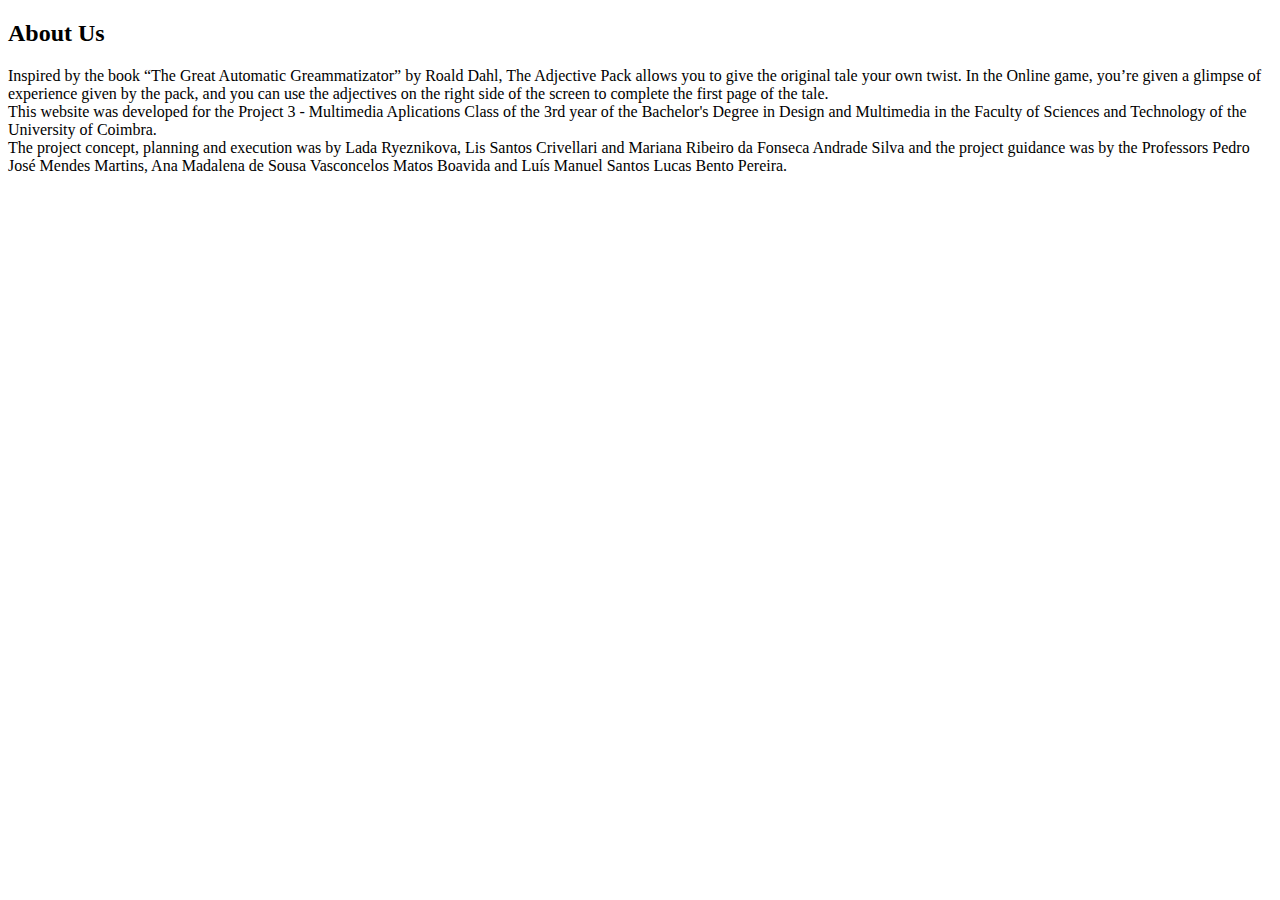
==== about.html @ e432fec5 "mmmm" ====
<!DOCTYPE html>
<html>

    <head>
      <meta charset="utf-8">
      <meta name="viewport" content="width=device-width">
      <title>replit</title>
      <link rel="stylesheet" type="text/css" href="style.css">

    </head>
    <body>

       <div class="aboutus">
    <h2>About Us</h2>
   
<p id="abt">Inspired by the book “The Great Automatic Greammatizator” by Roald Dahl,  The Adjective Pack allows you to give the original tale your own twist. In the Online game, you’re given a glimpse of experience given by the pack, and you can use the adjectives on the right side of the screen to complete the first page of the tale.
 <br>This website was developed for the Project 3 - Multimedia Aplications Class of the 3rd year of the Bachelor's Degree in Design and Multimedia in the Faculty of Sciences and Technology of the University of Coimbra.
 <br>The project concept, planning and execution was by Lada Ryeznikova, Lis Santos Crivellari and Mariana Ribeiro da Fonseca Andrade Silva and the project guidance was by the Professors Pedro José Mendes Martins, Ana Madalena de Sousa Vasconcelos Matos Boavida and Luís Manuel Santos Lucas Bento Pereira.

</p>
</div>
    </body>
</html>
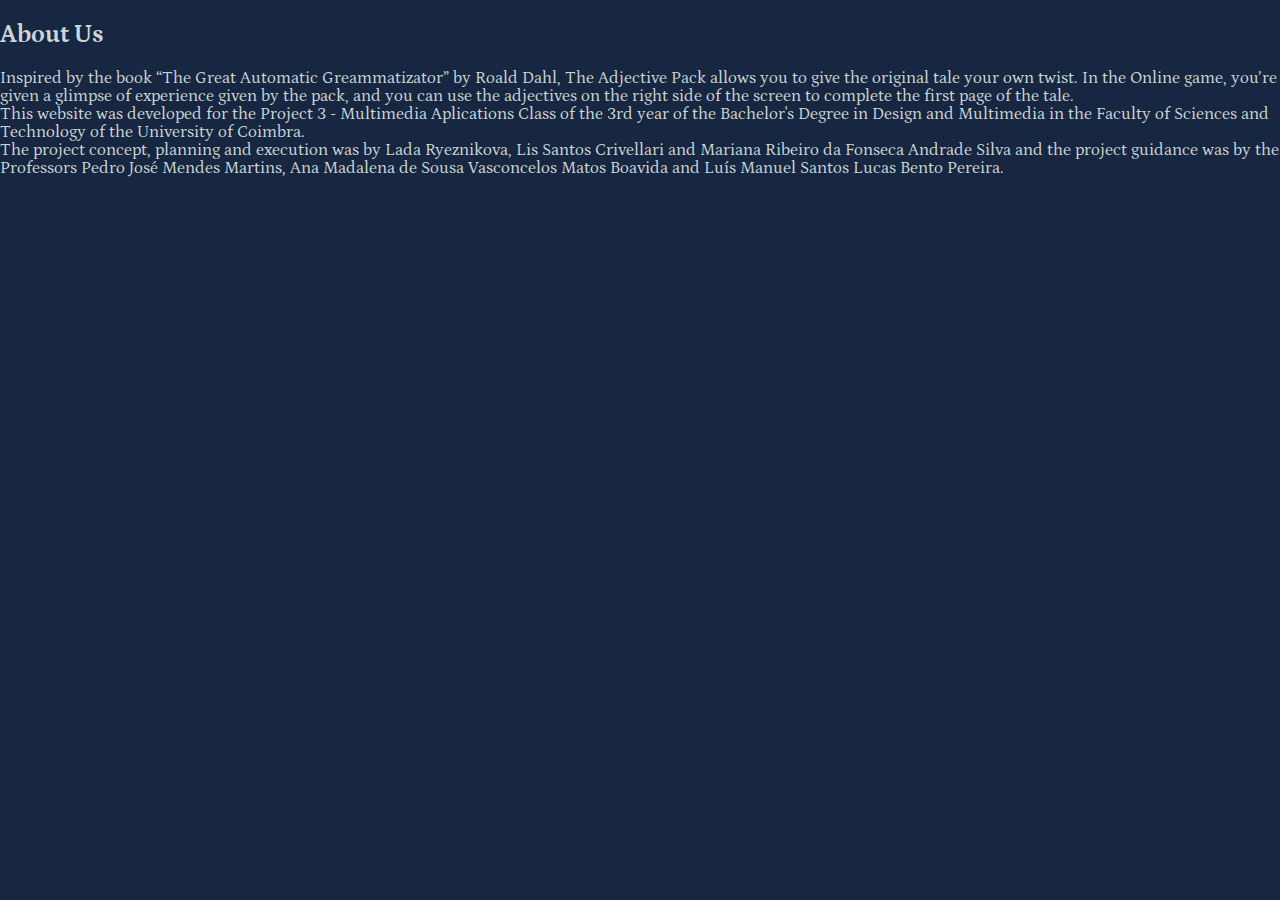
==== commit 59d3f40a: "melhoramentos" ====
--- a/about.html
+++ b/about.html
@@ -6,9 +6,13 @@
       <meta name="viewport" content="width=device-width">
       <title>replit</title>
       <link rel="stylesheet" type="text/css" href="style.css">
+      <link rel="preconnect" href="https://fonts.googleapis.com"> 
+<link rel="preconnect" href="https://fonts.gstatic.com" crossorigin> 
+<link href="https://fonts.googleapis.com/css2?family=Inter:wght@400;500;600;700&family=Petrona:ital,wght@0,400;0,500;0,600;0,700;1,400;1,500;1,600;1,700&display=swap" rel="stylesheet">
 
     </head>
     <body>
+      <main class="grid">
 
        <div class="aboutus">
     <h2>About Us</h2>
@@ -19,5 +23,6 @@
 
 </p>
 </div>
+      </main>
     </body>
 </html>--- a/style.css
+++ b/style.css
@@ -0,0 +1,31 @@
+html{
+    font-family: Petrona, serif;
+    scroll-behavior: smooth;
+    
+}
+
+body{
+    background-color: #172641;
+    color: #CCD7D5;
+    margin: 0;
+    font-size: 1.3vw;
+}
+
+.grid{
+    display: grid;
+    grid-template-columns: ;
+        grid-template-rows: repeat(9, 5vw);
+        grid-gap: 2em;
+}
+   .titulo{
+    font-size: 20px;
+    grid-row: 1/4 ;
+   } 
+.botoes{
+    position: relative;
+    top: 500px;
+  right: 200px;
+    color: #CCD7D5;
+    font-size: 10px;
+    grid-row: 2/6 ;  
+}
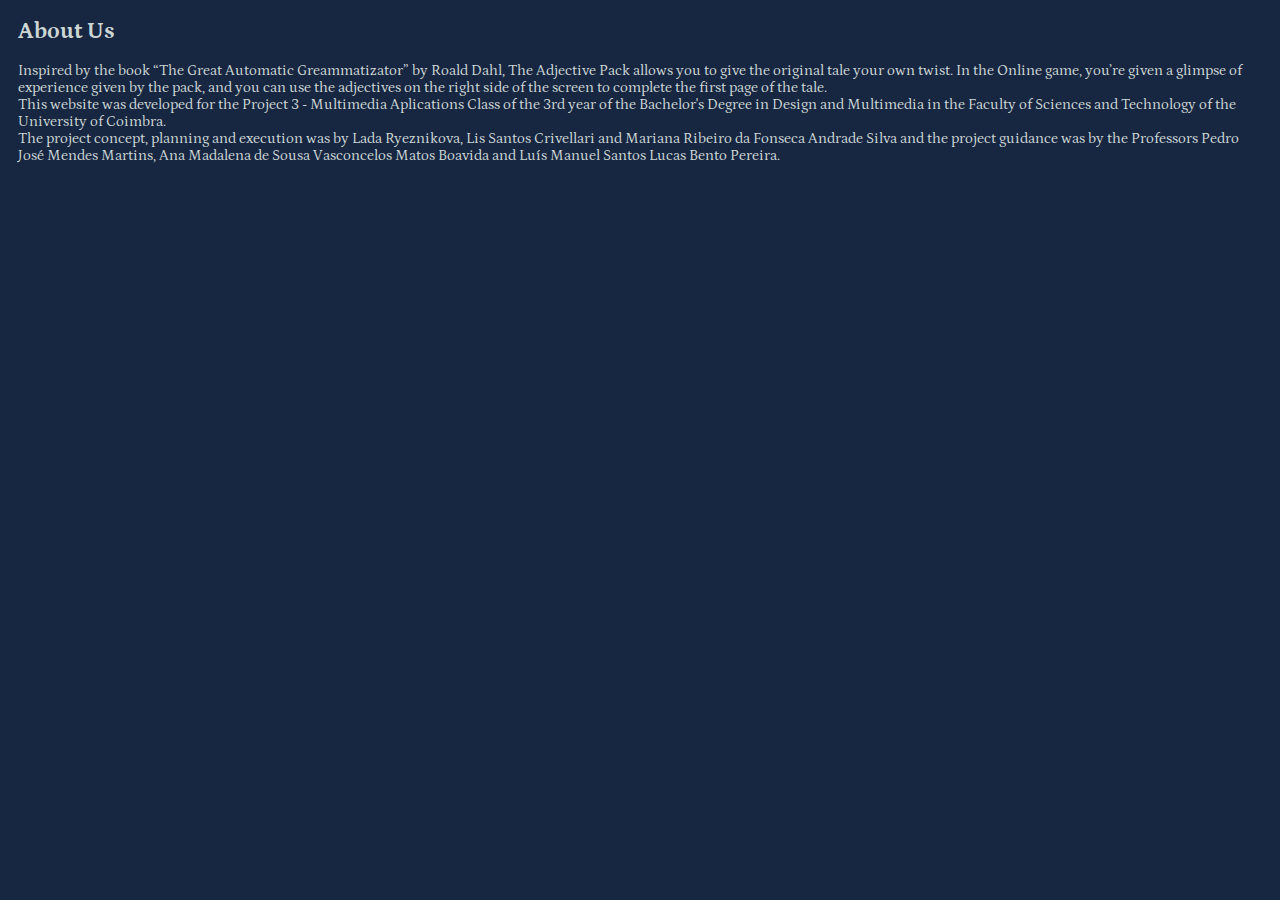
==== commit cc4c49e4: "akdjalskdj" ====
--- a/about.html
+++ b/about.html
@@ -13,10 +13,9 @@
     </head>
     <body>
       <main class="grid">
-
        <div class="aboutus">
     <h2>About Us</h2>
-   
+       
 <p id="abt">Inspired by the book “The Great Automatic Greammatizator” by Roald Dahl,  The Adjective Pack allows you to give the original tale your own twist. In the Online game, you’re given a glimpse of experience given by the pack, and you can use the adjectives on the right side of the screen to complete the first page of the tale.
  <br>This website was developed for the Project 3 - Multimedia Aplications Class of the 3rd year of the Bachelor's Degree in Design and Multimedia in the Faculty of Sciences and Technology of the University of Coimbra.
  <br>The project concept, planning and execution was by Lada Ryeznikova, Lis Santos Crivellari and Mariana Ribeiro da Fonseca Andrade Silva and the project guidance was by the Professors Pedro José Mendes Martins, Ana Madalena de Sousa Vasconcelos Matos Boavida and Luís Manuel Santos Lucas Bento Pereira.
--- a/style.css
+++ b/style.css
@@ -7,14 +7,19 @@
 body{
     background-color: #172641;
     color: #CCD7D5;
-    margin: 0;
+    margin: 10;
     font-size: 1.3vw;
+}
+
+a{
+    color: #CCD7D5;
 }
 
 .grid{
     display: grid;
-    grid-template-columns: ;
-        grid-template-rows: repeat(9, 5vw);
+    display: block;
+    /* grid-template-columns: ; */
+grid-template-rows:  repeat(9, 5vw);
         grid-gap: 2em;
 }
    .titulo{
@@ -22,10 +27,73 @@
     grid-row: 1/4 ;
    } 
 .botoes{
-    position: relative;
-    top: 500px;
-  right: 200px;
-    color: #CCD7D5;
-    font-size: 10px;
+
+    font-size: 20px;
     grid-row: 2/6 ;  
 }
+.play{
+    /* position: relative;
+    top: 0px;
+  left: 250px; */
+    font-size: 15px;
+    grid-row: 2/6 ; 
+}
+.botoes>.a{
+    text-decoration: none;
+    color: #CCD7D5;
+}
+
+.aboutus{
+    text-align: left;
+    margin: 10px;
+    font-size: 15px;
+    grid-row: 3/6 ; 
+}
+
+.shop{
+  /* position: relative;
+    top: 50px;
+  right: 200px; */
+  padding: 10px;
+    font-size: 15px;
+    grid-row: 4/6 ; 
+}
+.shp{
+    font-size: 50px;
+    grid-row: 5/6;
+}
+
+.ti{
+    font-size: 20px;
+    grid-row: 2/4;
+}
+/* .chek{
+    font-size: 50px;
+} */
+
+.form_tickets{
+    grid-row: 2/7;
+}
+
+#form_b{
+    grid-row: 6/7;  
+}
+.buy-tickets{
+    grid-row: 1/7;  
+}
+
+#text{
+    text-align: left;
+
+    font-size: 15px;
+}
+.logo{
+    font-size: 30px;
+}
+#on{
+    font-size: 25px;
+}
+#h3{
+    font-size: 20px;
+}
+
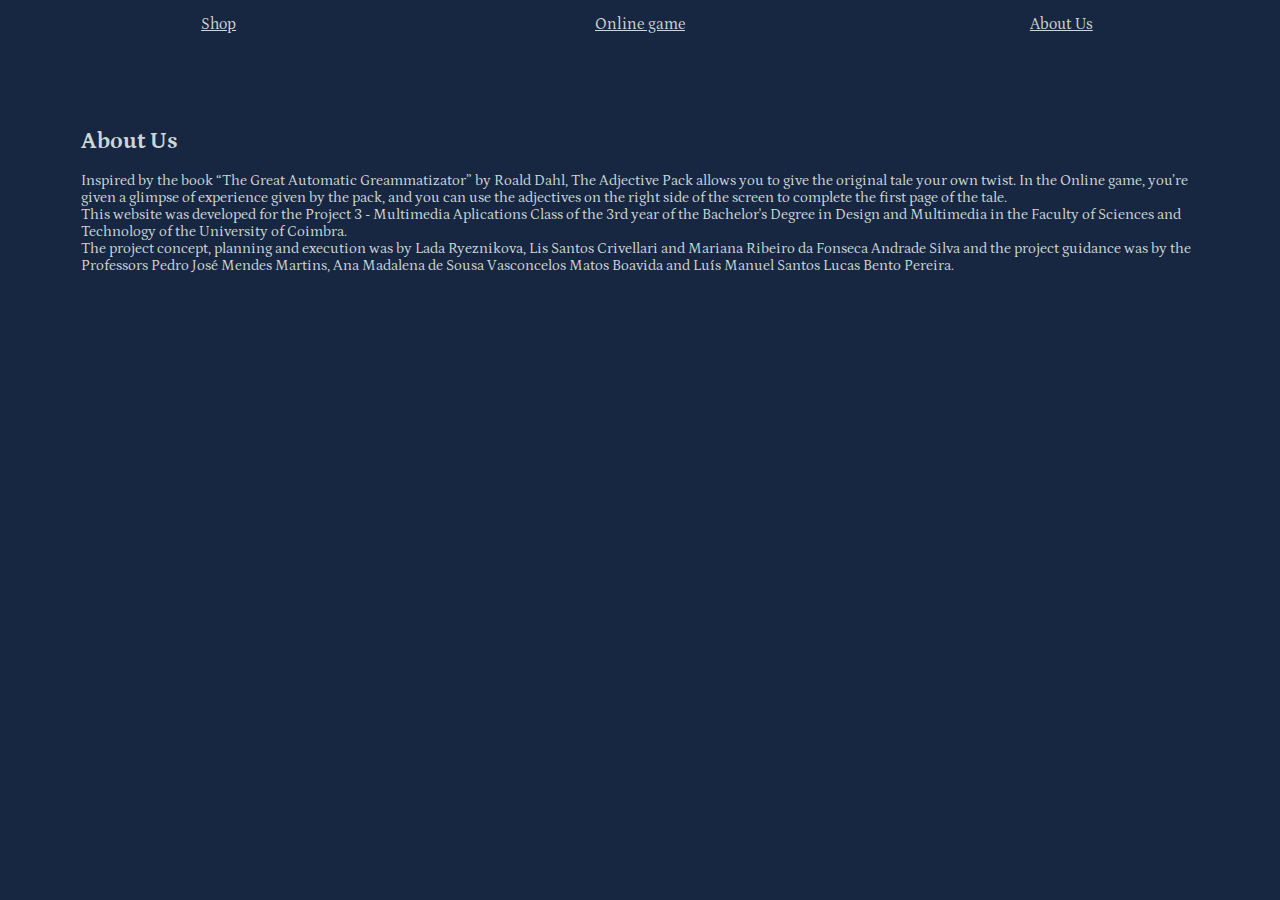
==== commit cf28c225: "checking" ====
--- a/about.html
+++ b/about.html
@@ -11,7 +11,19 @@
 <link href="https://fonts.googleapis.com/css2?family=Inter:wght@400;500;600;700&family=Petrona:ital,wght@0,400;0,500;0,600;0,700;1,400;1,500;1,600;1,700&display=swap" rel="stylesheet">
 
     </head>
+
     <body>
+
+      <header>
+
+        <ul class="mainHeader">
+          <li id="liOne"><a  href="buy_now.html">Shop</a></li>
+          <li id="liTwo"><a  href="game.html">Online game</a></li>
+          <li id="liThree"><a  href="about.html">About Us</a></li>
+    
+        </ul>
+      </header>
+      
       <main class="grid">
        <div class="aboutus">
     <h2>About Us</h2>
--- a/style.css
+++ b/style.css
@@ -8,92 +8,137 @@
     background-color: #172641;
     color: #CCD7D5;
     margin: 10;
-    font-size: 1.3vw;
+    /* font-size: 1vw; */
 }
+
 
 a{
     color: #CCD7D5;
 }
 
+
+.mainHeader{
+display: grid;
+grid-template-columns: repeat(3, 1fr);
+}
+
+ul{
+    padding: 0;
+    margin: 0;
+    list-style: none;
+    display: inline-block;
+    grid-column: 1/4;
+}
+
+ul li{
+    display: inline;
+    line-height: 2em;
+    text-align: center;
+}
+
+li#liOne{
+    grid-column: 1/2;
+}
+
+li#liTwo{
+    grid-column: 2/3;
+}
+
+#liThree{
+    grid-column: 3/4;
+}
+
+
 .grid{
     display: grid;
-    display: block;
-    /* grid-template-columns: ; */
-grid-template-rows:  repeat(9, 5vw);
-        grid-gap: 2em;
+    grid-template-columns: 5% 1fr 5%;
+    grid-template-rows: repeat(20, 30px);
 }
    .titulo{
-    font-size: 20px;
+    font-size: 30px;
+    grid-column: 2/3;
     grid-row: 1/4 ;
    } 
-.botoes{
 
-    font-size: 20px;
-    grid-row: 2/6 ;  
-}
 .play{
     /* position: relative;
     top: 0px;
   left: 250px; */
+  grid-column: 2/3;
+  grid-row: 4/5 ;
     font-size: 15px;
-    grid-row: 2/6 ; 
-}
-.botoes>.a{
-    text-decoration: none;
-    color: #CCD7D5;
 }
 
 .aboutus{
     text-align: left;
     margin: 10px;
     font-size: 15px;
+    grid-column: 2/3;
     grid-row: 3/6 ; 
 }
 
-.shop{
-  /* position: relative;
+ .shop{
+   /* position: relative;
     top: 50px;
-  right: 200px; */
-  padding: 10px;
+  right: 200px;  */
+
     font-size: 15px;
-    grid-row: 4/6 ; 
+    grid-column: 2/3;
+    grid-row: 8/9 ; 
+} 
+#shp{
+    font-size: 30px;
+    grid-column: 2/3;
+    grid-row: 5/6;
 }
-.shp{
-    font-size: 50px;
-    grid-row: 5/6;
+#the{
+    font-size: 20px;
+    grid-column: 2/3;
+    grid-row: 1/2;
 }
 
 .ti{
     font-size: 20px;
-    grid-row: 2/4;
+    grid-column: 2/3;
+    grid-row: 5/6;
 }
 /* .chek{
     font-size: 50px;
 } */
+#tu{
+    grid-column: 2/3;
+    grid-row: 6/11;
+    font-size: 40px;
+}
 
 .form_tickets{
-    grid-row: 2/7;
+    grid-column: 2/3;
+    grid-row: 6/11;
 }
 
 #form_b{
-    grid-row: 6/7;  
+    grid-column: 2/3;
+    grid-row: 10/11;  
 }
 .buy-tickets{
-    grid-row: 1/7;  
+    grid-column: 2/3;
+    grid-row: 10/11;  
 }
 
 #text{
-    text-align: left;
+    font-size: 15px;
+    grid-column: 1/4;
+    grid-row: 10/11;  
+}
 
-    font-size: 15px;
-}
 .logo{
     font-size: 30px;
+    grid-column: 2/3;
+    grid-row: 2/5;  
 }
 #on{
     font-size: 25px;
 }
 #h3{
     font-size: 20px;
-}
-
+}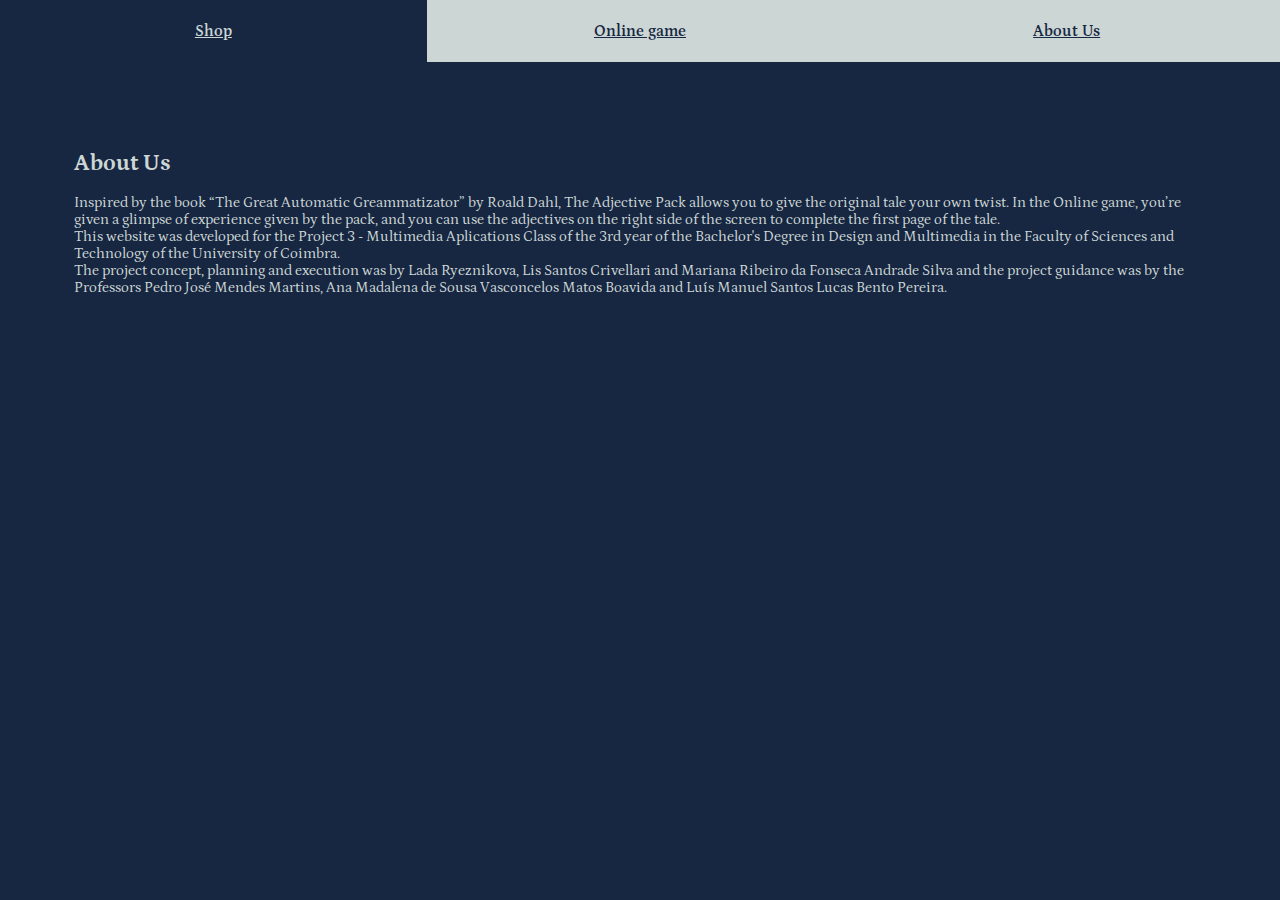
==== commit 3f2e8ff3: "title change" ====
--- a/about.html
+++ b/about.html
@@ -4,7 +4,7 @@
     <head>
       <meta charset="utf-8">
       <meta name="viewport" content="width=device-width">
-      <title>replit</title>
+      <title>ABOUT US - The Great Automatic Grammatizator</title>
       <link rel="stylesheet" type="text/css" href="style.css">
       <link rel="preconnect" href="https://fonts.googleapis.com"> 
 <link rel="preconnect" href="https://fonts.gstatic.com" crossorigin> 
--- a/style.css
+++ b/style.css
@@ -1,3 +1,9 @@
+:root{
+    --beige: #b3a393;
+    --branco: #CCD7D5;
+    --fundo: #172641;
+}
+
 html{
     font-family: Petrona, serif;
     scroll-behavior: smooth;
@@ -5,21 +11,22 @@
 }
 
 body{
-    background-color: #172641;
-    color: #CCD7D5;
-    margin: 10;
+    background-color: var(--fundo);
+    color: var(--branco);
+    margin: 0;
     /* font-size: 1vw; */
 }
 
 
-a{
-    color: #CCD7D5;
-}
-
+.mainHeader a{
+    font-weight: 600;
+    color: var(--fundo);
+}
 
 .mainHeader{
 display: grid;
 grid-template-columns: repeat(3, 1fr);
+background-color: var(--branco);
 }
 
 ul{
@@ -31,10 +38,23 @@
 }
 
 ul li{
+
     display: inline;
     line-height: 2em;
     text-align: center;
-}
+    padding: 15px;
+    transition: 1s ease;
+}
+
+ul li:hover{
+    background-color: var(--fundo);
+}
+
+ul li:hover a{
+    color: var(--branco);
+}
+
+
 
 li#liOne{
     grid-column: 1/2;
@@ -47,27 +67,38 @@
 #liThree{
     grid-column: 3/4;
 }
+
 
 
 .grid{
     display: grid;
     grid-template-columns: 5% 1fr 5%;
-    grid-template-rows: repeat(20, 30px);
-}
+    grid-template-rows: repeat(25, 30px);
+}
+
+.grid2{
+    display: grid;
+    grid-template-columns: 5% 1fr 5%;
+    grid-template-rows: repeat(70, 30px);
+}
+
    .titulo{
-    font-size: 30px;
-    grid-column: 2/3;
-    grid-row: 1/4 ;
+    display: inline-block;
+    font-size: 2.5em;
+    grid-column: 2/3;
+    grid-row: 3/4 ;
+    text-align: center;
+    margin: 0;
    } 
 
-.play{
-    /* position: relative;
-    top: 0px;
-  left: 250px; */
-  grid-column: 2/3;
-  grid-row: 4/5 ;
-    font-size: 15px;
-}
+   .divider{
+    display: inline-block;
+    width: 100%;
+    background-color: var(--branco);
+    height: 1px;
+    grid-column: 2/3;
+    grid-row: 6/7;
+   }
 
 .aboutus{
     text-align: left;
@@ -84,7 +115,7 @@
 
     font-size: 15px;
     grid-column: 2/3;
-    grid-row: 8/9 ; 
+    grid-row: 2/9 ; 
 } 
 #shp{
     font-size: 30px;
@@ -112,25 +143,32 @@
 }
 
 .form_tickets{
-    grid-column: 2/3;
+    grid-column: 2/4;
     grid-row: 6/11;
-}
-
+
+}
+.ch{
+    font-size: 20px;
+}
 #form_b{
-    grid-column: 2/3;
-    grid-row: 10/11;  
+    grid-column: 1/4;
+    grid-row: 20/21;  
 }
 .buy-tickets{
-    grid-column: 2/3;
-    grid-row: 10/11;  
+   grid-column: 1/4;
+    grid-row: 10/11;   
+
 }
 
 #text{
     font-size: 15px;
-    grid-column: 1/4;
-    grid-row: 10/11;  
-}
-
+    grid-column: 2/3;
+    grid-row-start: 15;  
+}
+.titleGame{
+    grid-column: 2/3;
+    grid-row: 4/6;   
+}
 .logo{
     font-size: 30px;
     grid-column: 2/3;
@@ -141,4 +179,41 @@
 }
 #h3{
     font-size: 20px;
-}+}
+
+/* .adject{
+    font-size: 10px;
+    grid-column: 3/4;
+    grid-row: 2/3; 
+} */
+
+#adj{
+    display: inline;
+    grid-column: 2/3;
+    grid-row: 8/12;
+}
+
+.tit{
+    font-size: 20px;
+    grid-column: 2/3;
+    grid-row: 2/5; 
+}
+
+.myvideo{
+    display: inline-block;
+    grid-column: 2/3;
+    grid-row: 9/12;
+}
+video{
+    display: inline-block;
+    width: 100%;
+    object-fit: contain;
+}
+
+@media screen and (max-width: 760px) {
+
+    .divider{
+        grid-row: 7/8;
+    }
+    
+}
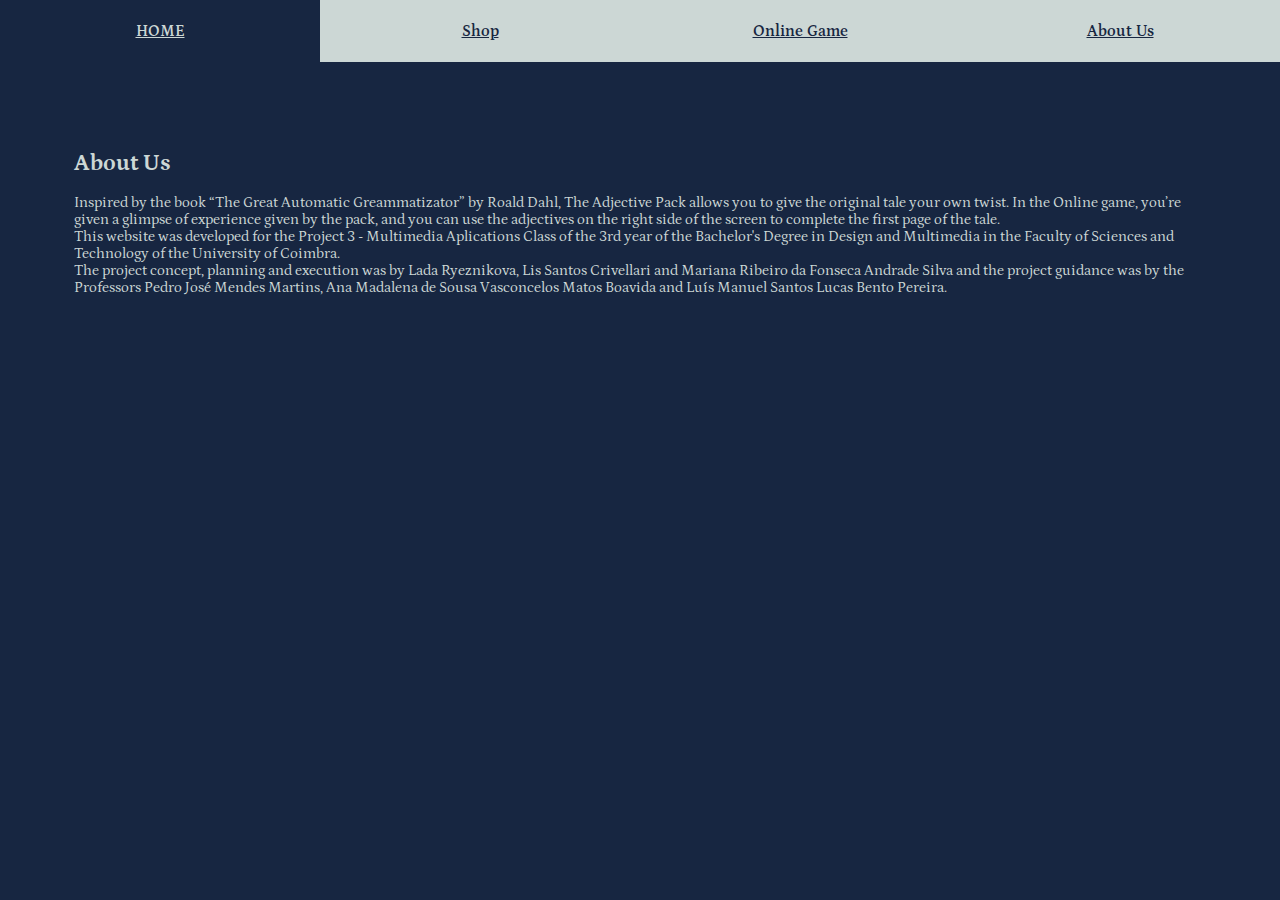
==== commit 49970c6f: "jhdajs" ====
--- a/about.html
+++ b/about.html
@@ -17,9 +17,10 @@
       <header>
 
         <ul class="mainHeader">
-          <li id="liOne"><a  href="buy_now.html">Shop</a></li>
-          <li id="liTwo"><a  href="game.html">Online game</a></li>
-          <li id="liThree"><a  href="about.html">About Us</a></li>
+          <li id="liOne"><a  href="index.html">Home</a></li>
+          <li id="liTwo"><a  href="buy_now.html"> Shop</a></li>
+          <li id="liThree"><a  href="game.html">Online Game</a></li>
+          <li id="liFour"><a  href="about.html">About Us</a></li>
     
         </ul>
       </header>
--- a/style.css
+++ b/style.css
@@ -25,7 +25,7 @@
 
 .mainHeader{
 display: grid;
-grid-template-columns: repeat(3, 1fr);
+grid-template-columns: repeat(4, 1fr);
 background-color: var(--branco);
 }
 
@@ -55,17 +55,8 @@
 }
 
 
-
-li#liOne{
-    grid-column: 1/2;
-}
-
-li#liTwo{
-    grid-column: 2/3;
-}
-
-#liThree{
-    grid-column: 3/4;
+#liOne a{
+    text-transform: uppercase;
 }
 
 
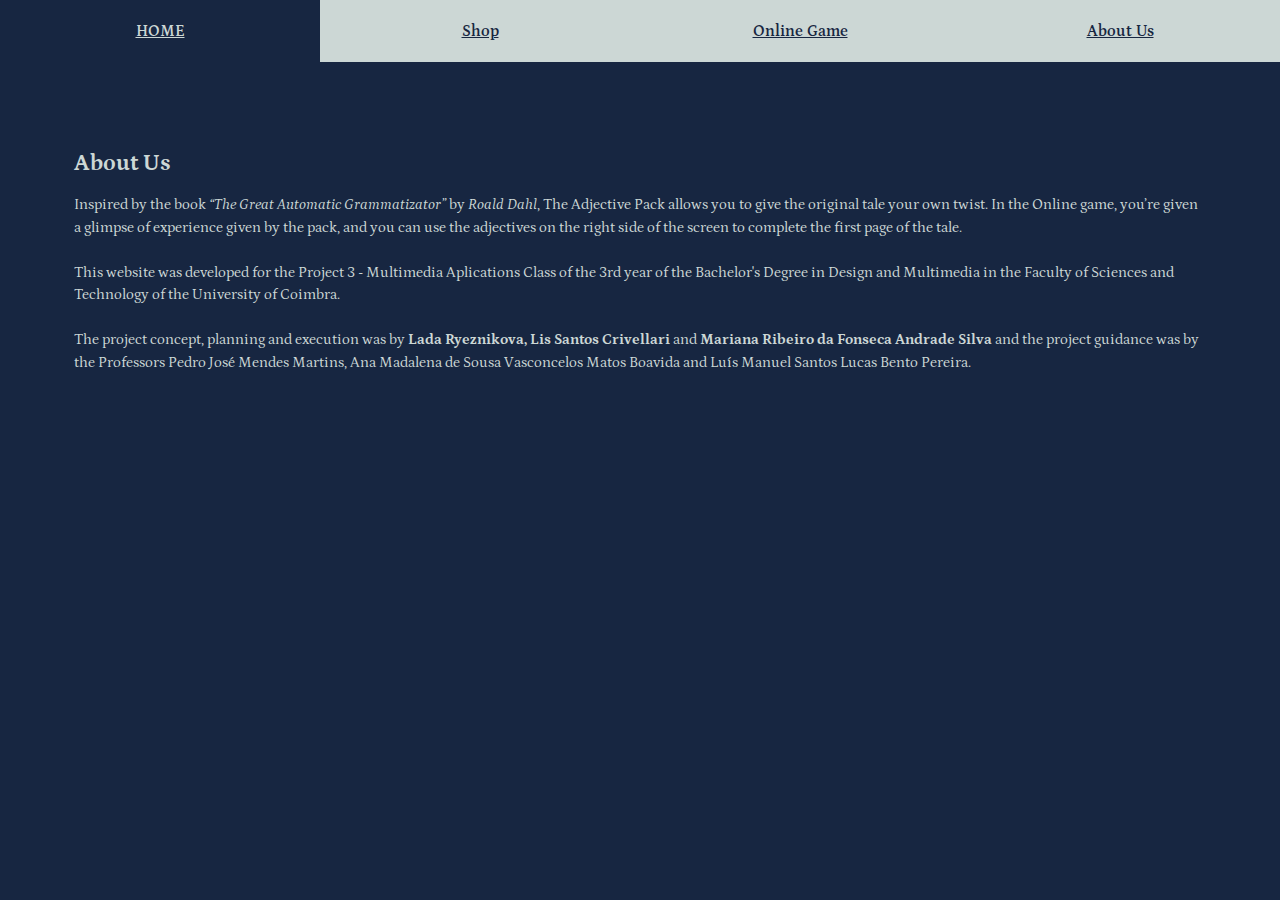
==== commit 43866f28: "change abtus" ====
--- a/about.html
+++ b/about.html
@@ -29,9 +29,9 @@
        <div class="aboutus">
     <h2>About Us</h2>
        
-<p id="abt">Inspired by the book “The Great Automatic Greammatizator” by Roald Dahl,  The Adjective Pack allows you to give the original tale your own twist. In the Online game, you’re given a glimpse of experience given by the pack, and you can use the adjectives on the right side of the screen to complete the first page of the tale.
- <br>This website was developed for the Project 3 - Multimedia Aplications Class of the 3rd year of the Bachelor's Degree in Design and Multimedia in the Faculty of Sciences and Technology of the University of Coimbra.
- <br>The project concept, planning and execution was by Lada Ryeznikova, Lis Santos Crivellari and Mariana Ribeiro da Fonseca Andrade Silva and the project guidance was by the Professors Pedro José Mendes Martins, Ana Madalena de Sousa Vasconcelos Matos Boavida and Luís Manuel Santos Lucas Bento Pereira.
+<p id="abt">Inspired by the book <i>“The Great Automatic Grammatizator”</i> by <i>Roald Dahl</i>,  The Adjective Pack allows you to give the original tale your own twist. In the Online game, you’re given a glimpse of experience given by the pack, and you can use the adjectives on the right side of the screen to complete the first page of the tale.
+ <br><br>This website was developed for the Project 3 - Multimedia Aplications Class of the 3rd year of the Bachelor's Degree in Design and Multimedia in the Faculty of Sciences and Technology of the University of Coimbra.
+ <br><br>The project concept, planning and execution was by <b>Lada Ryeznikova, Lis Santos Crivellari</b> and <b>Mariana Ribeiro da Fonseca Andrade Silva</b> and the project guidance was by the Professors Pedro José Mendes Martins, Ana Madalena de Sousa Vasconcelos Matos Boavida and Luís Manuel Santos Lucas Bento Pereira.
 
 </p>
 </div>
--- a/style.css
+++ b/style.css
@@ -201,6 +201,10 @@
     object-fit: contain;
 }
 
+#abt{
+    line-height: 1.5em;
+}
+
 @media screen and (max-width: 760px) {
 
     .divider{
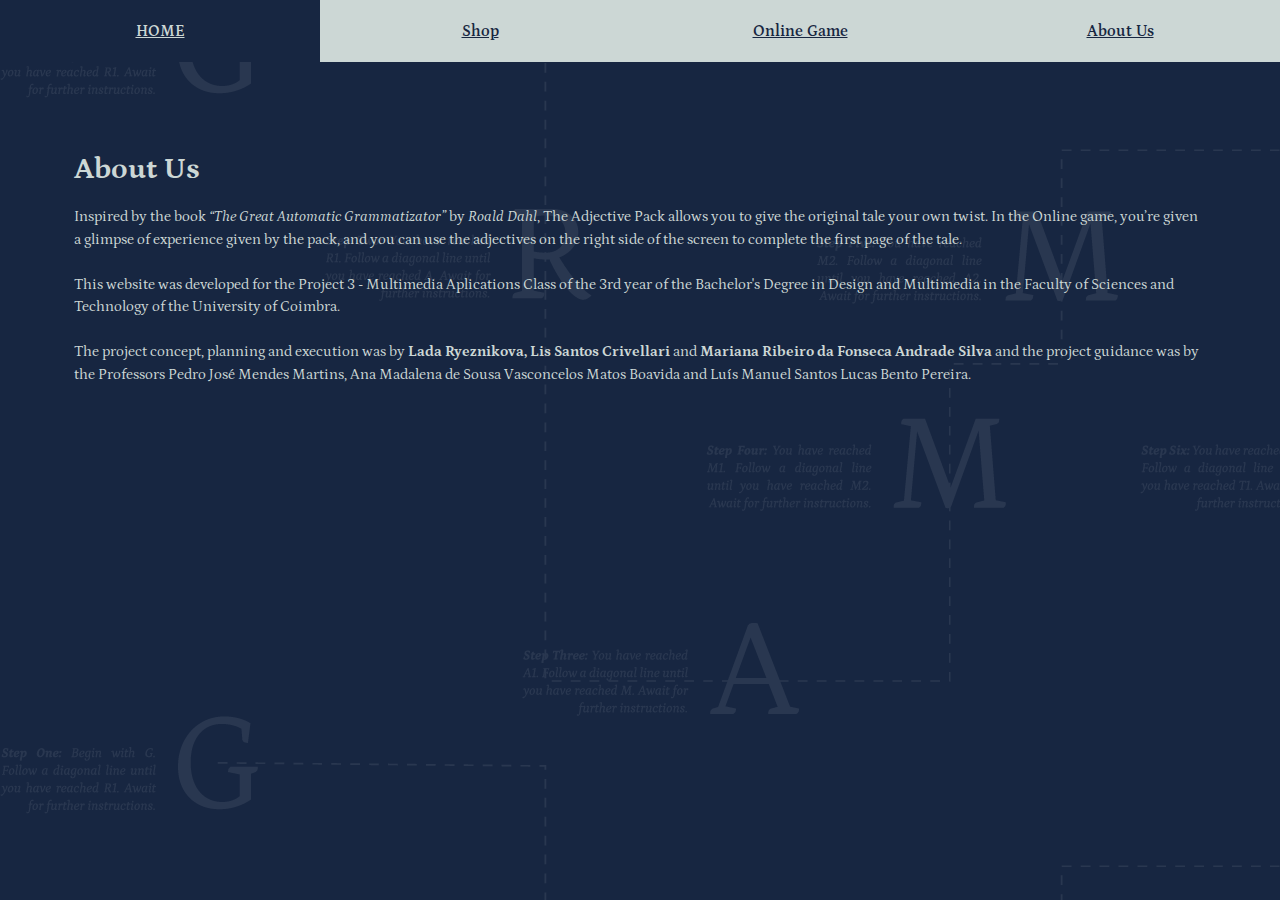
==== commit e1824920: "game changes" ====
--- a/about.html
+++ b/about.html
@@ -27,7 +27,7 @@
       
       <main class="grid">
        <div class="aboutus">
-    <h2>About Us</h2>
+    <h1>About Us</h2>
        
 <p id="abt">Inspired by the book <i>“The Great Automatic Grammatizator”</i> by <i>Roald Dahl</i>,  The Adjective Pack allows you to give the original tale your own twist. In the Online game, you’re given a glimpse of experience given by the pack, and you can use the adjectives on the right side of the screen to complete the first page of the tale.
  <br><br>This website was developed for the Project 3 - Multimedia Aplications Class of the 3rd year of the Bachelor's Degree in Design and Multimedia in the Faculty of Sciences and Technology of the University of Coimbra.
--- a/style.css
+++ b/style.css
@@ -14,7 +14,7 @@
     background-color: var(--fundo);
     color: var(--branco);
     margin: 0;
-    /* font-size: 1vw; */
+    background-image: url(img/bgAsset.png);
 }
 
 
@@ -184,6 +184,17 @@
     grid-row: 8/12;
 }
 
+#Adjectives{
+    appearance: none;
+    background-color: var(--fundo);
+    border: 1px solid var(--branco);
+    border-radius: 3px;
+    font-family: inherit;
+    padding: 3px;
+    margin: 3px;
+    color: var(--branco);
+}
+
 .tit{
     font-size: 20px;
     grid-column: 2/3;
@@ -201,7 +212,7 @@
     object-fit: contain;
 }
 
-#abt{
+p{
     line-height: 1.5em;
 }
 
